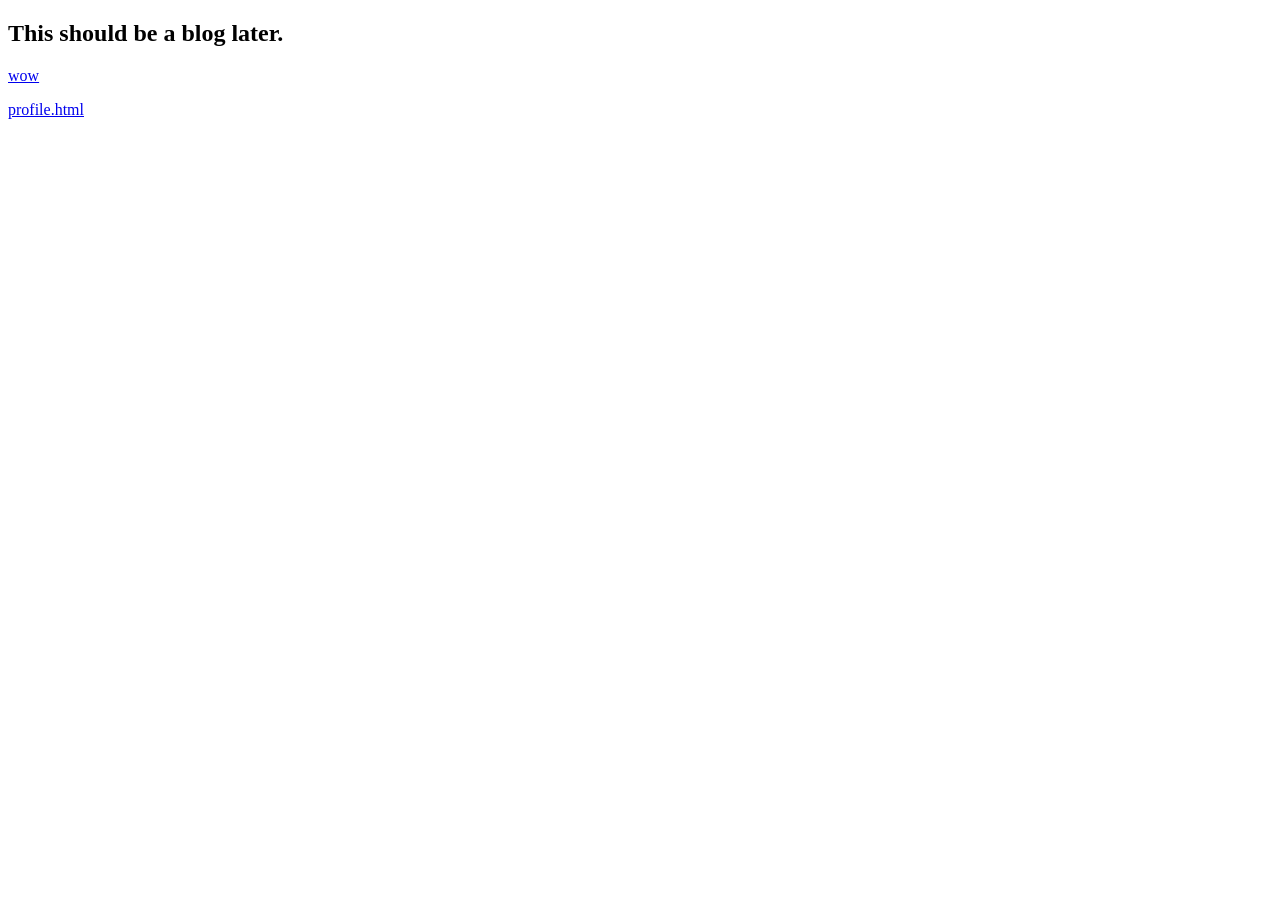
==== blog.html @ 45dc8a8f "." ====
<!DOCTYPE html>

<html lang="en">
    <head>
        <meta charset="UTF-8">
        <meta name="viewport" content="width=device-width, initial-scale=1.0">
        <meta http-equiv="X-UA-Compatible" content="ie=edge">
        <title>Profile</title>
    </head>
<body>
    <main>
        <section>
            <h1>This should be a blog later.</h1>
            <p><a href="https://127.0.0.1:5500/profile.html">wow</p><!-- Make working link to actual BlogPost.html -->
                                                                    <!-- And be online using GitHub!  -->
            <p1><a href="http://127.0.0.1:5500/">profile.html</a></p1> 
        </section>
    </main>
</body>
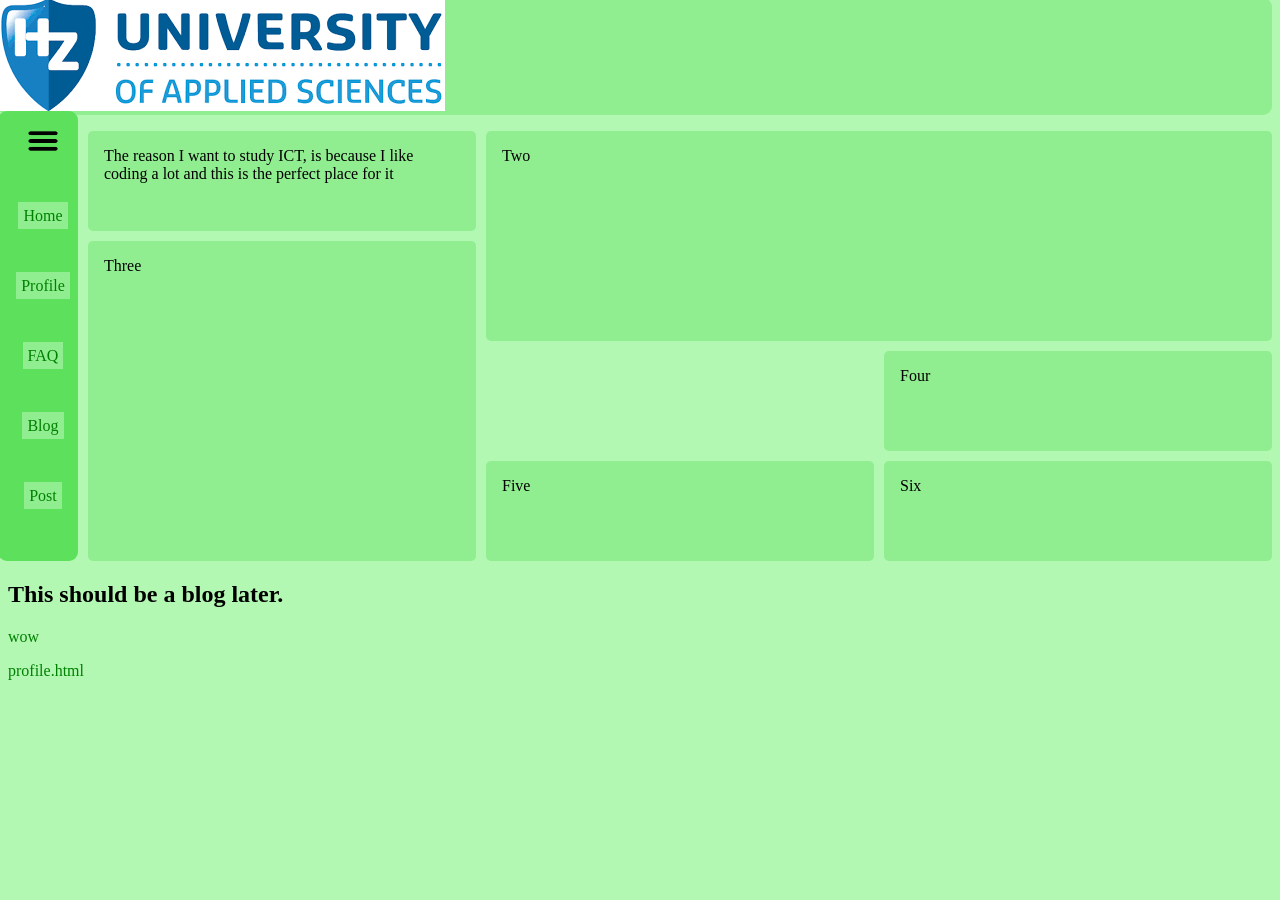
==== commit 31028fe8: "." ====
--- a/blog.html
+++ b/blog.html
@@ -1,14 +1,40 @@
 <!DOCTYPE html>
-
 <html lang="en">
     <head>
         <meta charset="UTF-8">
         <meta name="viewport" content="width=device-width, initial-scale=1.0">
         <meta http-equiv="X-UA-Compatible" content="ie=edge">
+        <link rel="stylesheet" href="style.css">
         <title>Profile</title>
     </head>
 <body>
     <main>
+        <section>
+            <div class="hz_image_background">
+               <!--  PUT REASON WHY YOU WANT TO STUDY ICT ON THIS PAGE, 2 PIC, 2 LINKS, 2 PARAGRAPHS OF TEXT AND 1 LIST-->
+                <p class="hz_image"><img
+                        src="images/HZ_logo.png"
+                        alt="Logo of HZ university of applied sciences"></p>
+            </div>
+                        <div class="wrapper">
+                <div class="one">The reason I want to study ICT, is because I like coding a lot and this is the perfect place for it</div>
+                <div class="two">Two</div>
+                <div class="three">Three</div>
+                <div class="four">Four</div>
+                <div class="five">Five</div>
+                <div class="six">Six</div>
+            </div>
+        </section>
+
+        <section>
+            <div class="navigation_tab">
+            <img class="three_lines_image" src="images/3_lines_menu.png" alt="3 lines horizontally" width ="30px" height="20px"></br>
+            <p1 class="navigation_links"><a href="http://127.0.0.1:5500">Home</a></p1></br>
+            <p1 class="navigation_links"><a href="http://127.0.0.1:5500/profile.html">Profile</a></p1></br>
+            <p1 class="navigation_links"><a href="http://127.0.0.1:5500/faq.html">FAQ</a></p1></br>
+            <p1 class="navigation_links"><a href="http://127.0.0.1:5500/blog.html">Blog</a></p1></br>
+            <p1 class="navigation_links"><a href="http://127.0.0.1:5500/blog/study-choice-activities.html">Post</a></p1>
+        </section>
         <section>
             <h1>This should be a blog later.</h1>
             <p><a href="https://127.0.0.1:5500/profile.html">wow</p><!-- Make working link to actual BlogPost.html -->
--- a/style.css
+++ b/style.css
@@ -0,0 +1,198 @@
+body{
+    background-color: rgb(178, 248, 178);
+    background-attachment: fixed;
+}
+/*.hz_image_background{
+    background-color: white;
+    background: (0,0);
+    width: 245px;
+    height: 500px;
+    margin-left: -20px;
+    margin-top: -20px;
+}*/
+.hz_image{
+    background-color: lightgreen;
+    width: 2000;
+    height: 150;
+    margin-left:-10px;
+    margin-top: -10px;
+    border-radius: 9px;
+}
+.resize{
+    width: 400px;
+    height: auto;
+}
+.navigation_tab{
+    background-color: rgb(93, 225, 93);
+    width: 80px;
+    height: 450px;
+    margin-left: -10px;
+    margin-top: -450px;
+    text-align: center;
+    line-height: 70px;
+    border-radius: 9px;
+    
+
+}
+.navigation_links{
+    margin-left: 10px;
+    background-color: lightgreen;
+    padding: 5px;
+
+}
+a{
+    color: green;
+    text-decoration: none;
+}
+a:hover {
+    color: rgb(8, 236, 8);
+}
+
+.three_lines_image{
+    margin-left: 10px;
+    margin-top: 10px;
+}
+.wrapper {
+    max-width: 1440px;
+    margin-left: 80px;
+    display: grid;
+    grid-template-columns: repeat(3, 1fr);
+    gap: 10px;
+    grid-auto-rows: minmax(100px, auto);
+    border-radius: 9px;
+}
+
+.wrapper>div {
+    border-radius: 5px;
+    padding: 1em;
+    background-color: lightgreen;
+}
+.one {
+    grid-column: 1 / 1;
+    grid-row: 1;
+}
+
+.two {
+    grid-column: 2 / 4;
+    grid-row: 1 / 3;
+}
+
+.three {
+    grid-column: 1;
+    grid-row: 2 / 5;
+}
+
+.four {
+    grid-column: 3;
+    grid-row: 3;
+}
+
+.five {
+    grid-column: 2;
+    grid-row: 4;
+}
+
+.six {
+    grid-column: 3;
+    grid-row: 4;
+}
+
+
+
+/*
+body {
+  background-image: url(https://cdn.freecodecamp.org/curriculum/css-cafe/beans.jpg);
+  font-family: sans-serif;
+  padding: 20px;
+}
+
+h1 {
+  font-size: 40px;
+  margin-top: 0;
+  margin-bottom: 15px;
+}
+
+h2 {
+  font-size: 30px;
+}
+
+.established {
+  font-style: italic;
+}
+
+h1, h2, p {
+  text-align: center;
+}
+
+.menu {
+  width: 80%;
+  background-color: burlywood;
+  margin-left: auto;
+  margin-right: auto;
+  padding: 20px;
+  max-width: 500px;
+}
+
+img {
+  display: block;
+  margin-left: auto;
+  margin-right: auto;
+}
+
+hr {
+  height: 2px;
+  background-color: brown;
+  border-color: brown;
+}
+
+.bottom-line {
+  margin-top: 25px;
+}
+
+h1, h2 {
+  font-family: Impact, serif;
+}
+
+.item p {
+  display: inline-block;
+  margin-top: 5px;
+  margin-bottom: 5px;
+  font-size: 18px;
+}
+
+.flavor, .dessert {
+  text-align: left;
+  width: 75%;
+}
+
+.price {
+  text-align: right;
+  width: 25%;
+}
+
+
+
+footer {
+  font-size: 14px;
+}
+
+.address {
+  margin-bottom: 5px;
+}
+
+a {
+  color: black;
+}
+
+a:visited {
+  color: black;
+}
+
+a:hover {
+  color: brown;
+}
+
+a:active {
+  color: brown;
+}
+*/
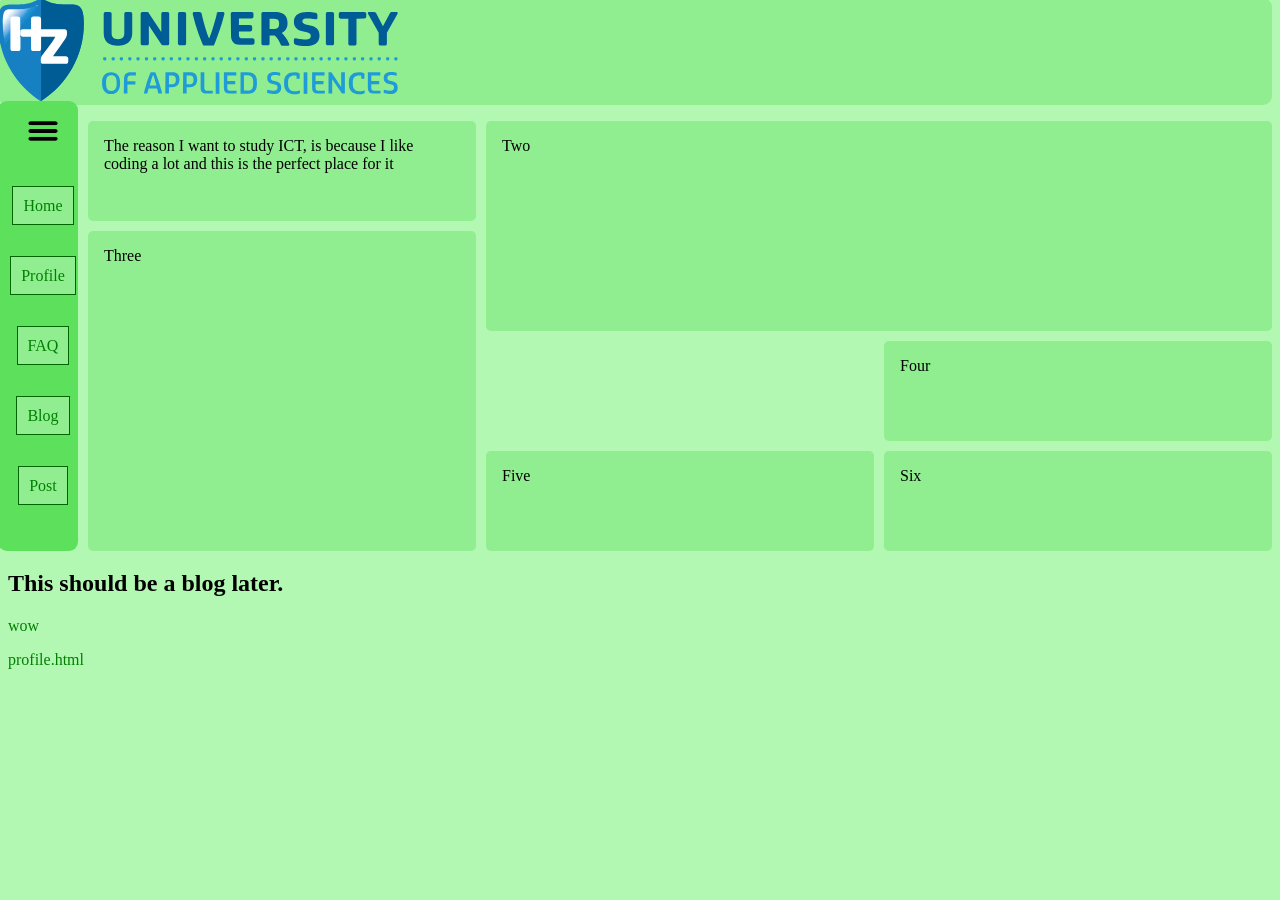
==== commit c4d7be4b: "." ====
--- a/blog.html
+++ b/blog.html
@@ -10,10 +10,10 @@
 <body>
     <main>
         <section>
-            <div class="hz_image_background">
+            <div>
                <!--  PUT REASON WHY YOU WANT TO STUDY ICT ON THIS PAGE, 2 PIC, 2 LINKS, 2 PARAGRAPHS OF TEXT AND 1 LIST-->
-                <p class="hz_image"><img
-                        src="images/HZ_logo.png"
+                <p class="hz_image"><img class="resize"
+                        src="images/HZ.svg"
                         alt="Logo of HZ university of applied sciences"></p>
             </div>
                         <div class="wrapper">
--- a/style.css
+++ b/style.css
@@ -22,6 +22,10 @@
     width: 400px;
     height: auto;
 }
+.resize_2{
+    width: 100;
+    height: auto;
+}
 .navigation_tab{
     background-color: rgb(93, 225, 93);
     width: 80px;
@@ -37,7 +41,10 @@
 .navigation_links{
     margin-left: 10px;
     background-color: lightgreen;
-    padding: 5px;
+    padding: 10px;
+    border-style: solid;
+    border-width: thin;
+    border-color: darkgreen;
 
 }
 a{
@@ -80,6 +87,7 @@
 .three {
     grid-column: 1;
     grid-row: 2 / 5;
+
 }
 
 .four {
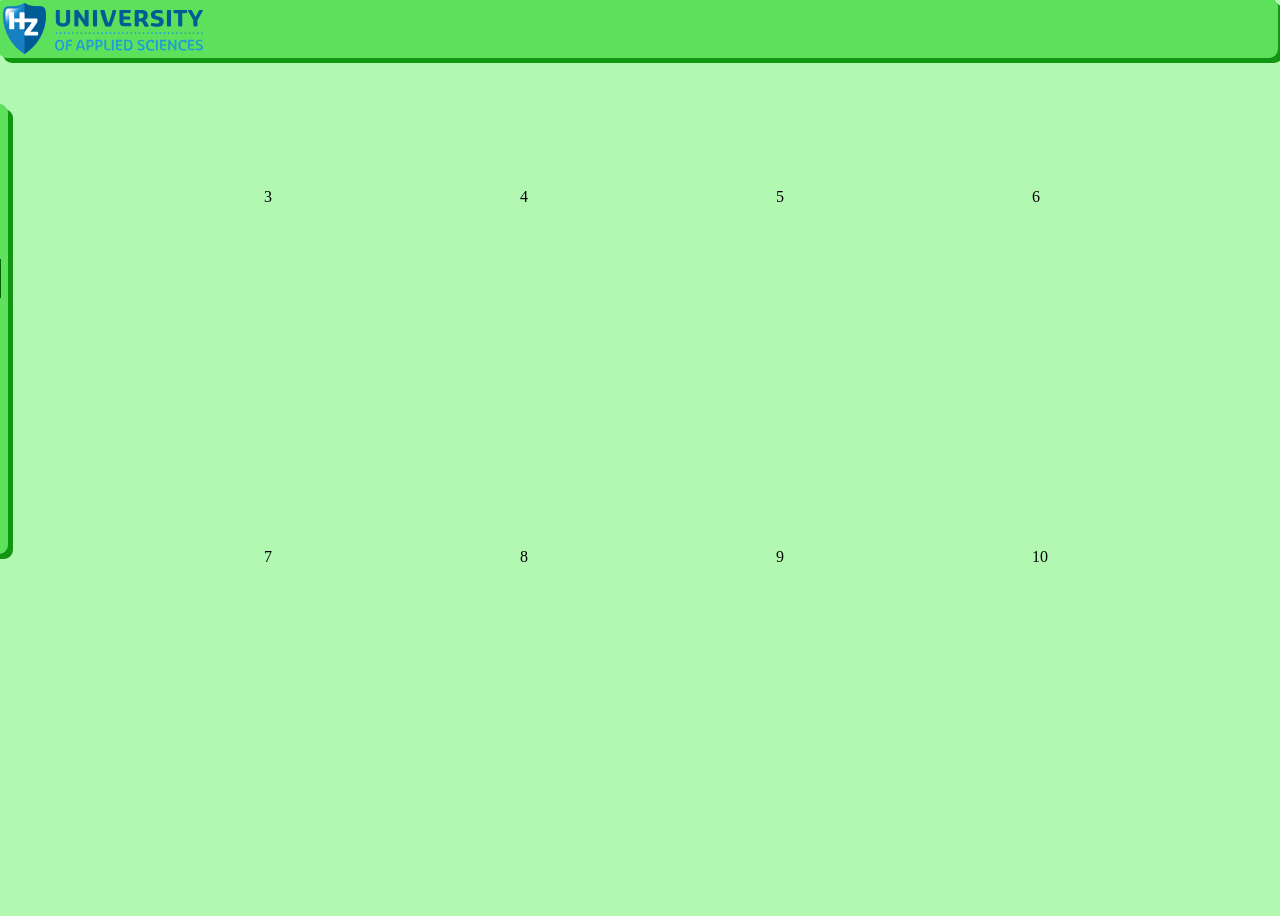
==== commit dee44cff: "." ====
--- a/blog.html
+++ b/blog.html
@@ -1,45 +1,60 @@
 <!DOCTYPE html>
+
 <html lang="en">
-    <head>
-        <meta charset="UTF-8">
-        <meta name="viewport" content="width=device-width, initial-scale=1.0">
-        <meta http-equiv="X-UA-Compatible" content="ie=edge">
-        <link rel="stylesheet" href="style.css">
-        <title>Profile</title>
-    </head>
+
+<head>
+  <meta charset="UTF-8">
+  <meta name="viewport" content="width=device-width, initial-scale=1.0">
+  <meta http-equiv="X-UA-Compatible" content="ie=edge">
+  <link rel="stylesheet" href="style.css">
+  <title>Blog</title>
+</head>
+
 <body>
     <main>
-        <section>
-            <div>
-               <!--  PUT REASON WHY YOU WANT TO STUDY ICT ON THIS PAGE, 2 PIC, 2 LINKS, 2 PARAGRAPHS OF TEXT AND 1 LIST-->
-                <p class="hz_image"><img class="resize"
-                        src="images/HZ.svg"
-                        alt="Logo of HZ university of applied sciences"></p>
+        <div class="wrapper">
+            <div class="div1">
+                <div class="bar"><img class="resize" src="images/HZ.svg"
+                        alt="Logo of HZ university of applied sciences"></div>
             </div>
-                        <div class="wrapper">
-                <div class="one">The reason I want to study ICT, is because I like coding a lot and this is the perfect place for it</div>
-                <div class="two">Two</div>
-                <div class="three">Three</div>
-                <div class="four">Four</div>
-                <div class="five">Five</div>
-                <div class="six">Six</div>
-            </div>
-        </section>
+            <div class="div2">
+                <div class="parent">
+                <div class="navigation_tab">
+                    <ul>
+                        <il>
+                            <img class="three_lines_image" src="images/3_lines_menu.png" alt="3 lines horizontally" 
+                                width="30px" height="20px">
+                        </il>
+                        <il>
+                            <p1 class="navigation_links"><a href="./index.html">Home</a></p1>
+                        </il>
+                        <il>
+                            <p1 class="navigation_links"><a href="./profile.html">Profile</a></p1>
+                        </il>
+                        <il>
+                            <p1 class="navigation_links"><a href="./faq.html">FAQ</a></p1>
+                        </il>
+                        <il>
+                            <p1 class="navigation_links"><a href="./blog.html">Blog</a></p1>
+                        </il>
+                        <il>
+                            <p1 class="navigation_links"><a href="./blog/study-choice-activities.html">Study</a></p1>
+                        </il>
+                    </ul>
+                </div> <!-- end of class navigation_tab -->
+                </div>
+            </div> <!-- end of div2 -->
+            <div class="div3">3</div>
+            <div class="div4">4</div>
+            <div class="div5">5</div>
+            <div class="div6">6</div>
+            <div class="div7">7</div>
+            <div class="div8">8</div>
+            <div class="div9">9</div>
+            <div class="div10">10</div>
+        </div>
+    </main>
+</body>
 
-        <section>
-            <div class="navigation_tab">
-            <img class="three_lines_image" src="images/3_lines_menu.png" alt="3 lines horizontally" width ="30px" height="20px"></br>
-            <p1 class="navigation_links"><a href="http://127.0.0.1:5500">Home</a></p1></br>
-            <p1 class="navigation_links"><a href="http://127.0.0.1:5500/profile.html">Profile</a></p1></br>
-            <p1 class="navigation_links"><a href="http://127.0.0.1:5500/faq.html">FAQ</a></p1></br>
-            <p1 class="navigation_links"><a href="http://127.0.0.1:5500/blog.html">Blog</a></p1></br>
-            <p1 class="navigation_links"><a href="http://127.0.0.1:5500/blog/study-choice-activities.html">Post</a></p1>
-        </section>
-        <section>
-            <h1>This should be a blog later.</h1>
-            <p><a href="https://127.0.0.1:5500/profile.html">wow</p><!-- Make working link to actual BlogPost.html -->
-                                                                    <!-- And be online using GitHub!  -->
-            <p1><a href="http://127.0.0.1:5500/">profile.html</a></p1> 
-        </section>
-    </main>
-</body>+
+</html>
--- a/style.css
+++ b/style.css
@@ -14,29 +14,45 @@
     background-color: lightgreen;
     width: 2000;
     height: 150;
-    margin-left:-10px;
-    margin-top: -10px;
+    margin: -10px auto 5px -10px;
     border-radius: 9px;
+    box-shadow: 5px 5px rgb(5, 151, 5)
+    
+}
+.bar{
+  background-color: rgb(93, 225, 93);
+  box-shadow: 5px 5px rgb(18, 150, 18);
+  width: 100%;
+  max-width: auto;
+  height: 60px;
+  margin: -10px;
+  border-radius: 9px;
 }
 .resize{
-    width: 400px;
+    width: 200px;
     height: auto;
+    margin: 5px auto auto 5px;
 }
 .resize_2{
-    width: 100;
-    height: auto;
+    width: auto;
+    height: 300px;
 }
 .navigation_tab{
     background-color: rgb(93, 225, 93);
     width: 80px;
     height: 450px;
-    margin-left: -10px;
-    margin-top: -450px;
+    margin: -100px auto auto -80px;
     text-align: center;
     line-height: 70px;
     border-radius: 9px;
-    
-
+    box-shadow: 5px 5px rgb(18, 150, 18);
+    transition: 1s;
+}
+
+
+.navigation_tab ul{
+    list-style-type: none;
+    margin-left: -50px;
 }
 .navigation_links{
     margin-left: 10px;
@@ -47,33 +63,92 @@
     border-color: darkgreen;
 
 }
-a{
+.navigation_links:hover{
+  background-color: rgb(105, 230, 105);
+  border-color: rgb(11, 87, 11);
+  box-shadow: 2px 2px rgb(18, 150, 18);
+}
+a {
     color: green;
     text-decoration: none;
 }
-a:hover {
-    color: rgb(8, 236, 8);
+.touch_line{
+    background-color: rgb(178, 248, 178);
+    width: 10px;
+    height: 450px;
+    border-radius: 9px;
+    margin-left: -10px;
 }
 
 .three_lines_image{
-    margin-left: 10px;
-    margin-top: 10px;
-}
+    margin: 10px auto auto 10px;
+}
+
+.parent:hover .navigation_tab{
+  transform: translateX(100%);
+}
+
+
+.profile_text3{
+  background-color: lightgreen;
+}
+
 .wrapper {
-    max-width: 1440px;
-    margin-left: 80px;
-    display: grid;
-    grid-template-columns: repeat(3, 1fr);
-    gap: 10px;
-    grid-auto-rows: minmax(100px, auto);
-    border-radius: 9px;
-}
-
-.wrapper>div {
+  width: 100vw;
+  height: 100vh;
+  display: grid;
+  gap: 10px; 
+  grid-template-columns: repeat(5, 1fr);
+  grid-template-rows: repeat(5, 1fr);
+  grid-column-gap: 0px;
+  grid-row-gap: 0px;
+}
+
+.div1 {
+  grid-area: 1 / 1 / 2 / 6;
+}
+
+.div2 {
+  grid-area: 2 / 1 / 6 / 2;
+}
+
+.div3 { 
+  grid-area: 2 / 2 / 4 / 3;
+}
+
+.div4 {
+  grid-area: 2 / 3 / 4 / 4;
+}
+
+.div5 {
+  grid-area: 2 / 4 / 4 / 5;
+}
+
+.div6 {
+  grid-area: 2 / 5 / 4 / 6;
+}
+
+.div7 {
+  grid-area: 4 / 2 / 6 / 3;
+}
+
+.div8 {
+  grid-area: 4 / 3 / 6 / 4;
+}
+
+.div9 {
+  grid-area: 4 / 4 / 6 / 5;
+}
+
+.div10 {
+  grid-area: 4 / 5 / 6 / 6;
+}
+/*.wrapper>div {
     border-radius: 5px;
     padding: 1em;
-    background-color: lightgreen;
-}
+    background-color: rgb(178, 248, 178);
+    box-shadow: 5px 5px rgb(5, 151, 5);
+}*/
 .one {
     grid-column: 1 / 1;
     grid-row: 1;
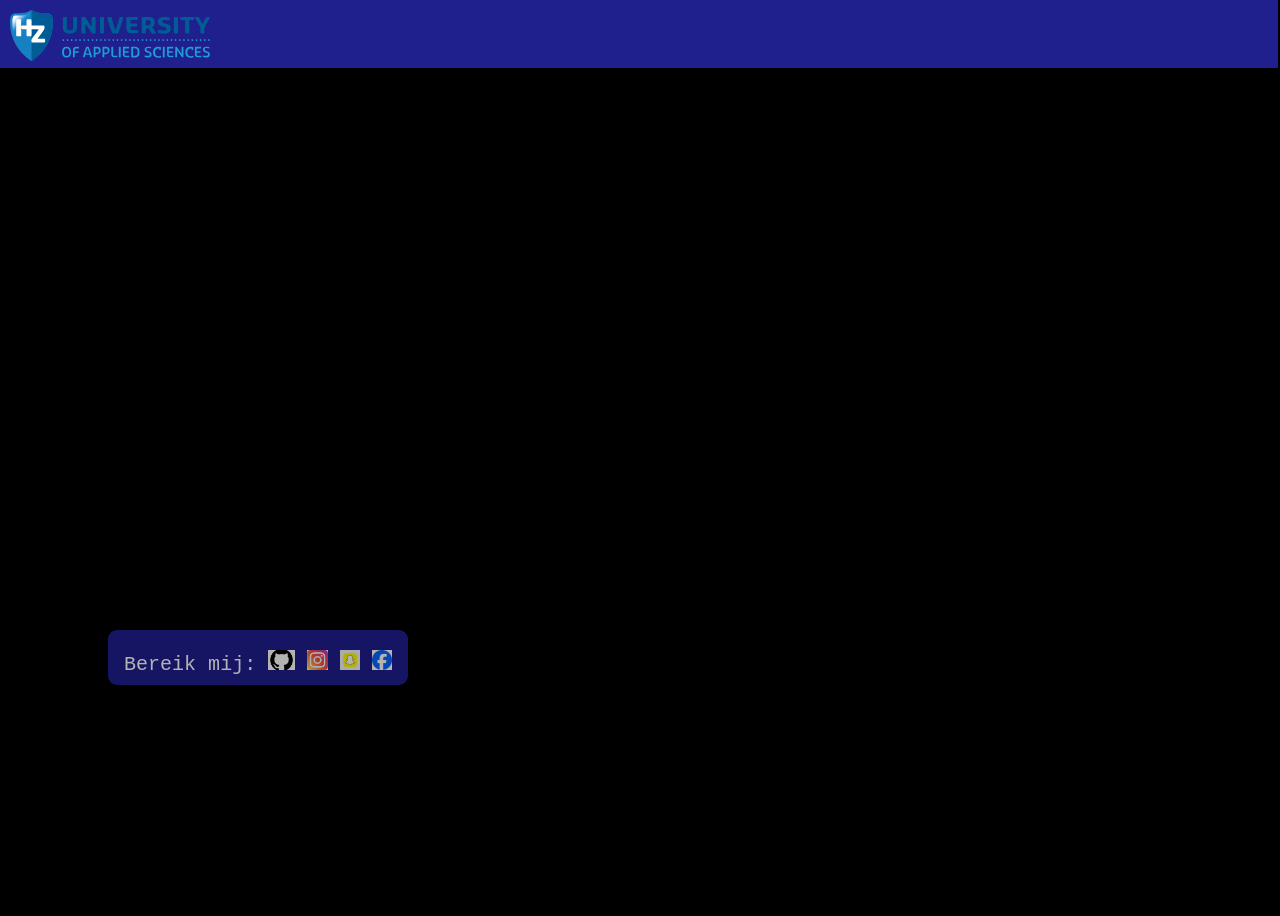
==== commit 9ccac31b: "." ====
--- a/blog.html
+++ b/blog.html
@@ -3,58 +3,108 @@
 <html lang="en">
 
 <head>
-  <meta charset="UTF-8">
-  <meta name="viewport" content="width=device-width, initial-scale=1.0">
-  <meta http-equiv="X-UA-Compatible" content="ie=edge">
-  <link rel="stylesheet" href="style.css">
-  <title>Blog</title>
+    <meta charset="UTF-8">
+    <meta name="viewport" content="width=device-width, initial-scale=1.0">
+    <meta http-equiv="X-UA-Compatible" content="ie=edge">
+    <link rel="stylesheet" href="CSS/style.css">
+    <link rel="stylesheet" href="CSS/blog.css">
+    <title>Home</title>
 </head>
 
 <body>
     <main>
         <div class="wrapper">
-            <div class="div1">
-                <div class="bar"><img class="resize" src="images/HZ.svg"
-                        alt="Logo of HZ university of applied sciences"></div>
+            <div class="grid_box1">
+                <div class="topbar"></div>
+                <a href="https://hz.nl">
+                    <img class="resize_hz_image" src="images/HZ.svg" alt="Logo of HZ university of applied sciences">
+                </a>
             </div>
-            <div class="div2">
-                <div class="parent">
-                <div class="navigation_tab">
-                    <ul>
-                        <il>
-                            <img class="three_lines_image" src="images/3_lines_menu.png" alt="3 lines horizontally" 
-                                width="30px" height="20px">
-                        </il>
-                        <il>
-                            <p1 class="navigation_links"><a href="./index.html">Home</a></p1>
-                        </il>
-                        <il>
-                            <p1 class="navigation_links"><a href="./profile.html">Profile</a></p1>
-                        </il>
-                        <il>
-                            <p1 class="navigation_links"><a href="./faq.html">FAQ</a></p1>
-                        </il>
-                        <il>
-                            <p1 class="navigation_links"><a href="./blog.html">Blog</a></p1>
-                        </il>
-                        <il>
-                            <p1 class="navigation_links"><a href="./blog/study-choice-activities.html">Study</a></p1>
-                        </il>
-                    </ul>
-                </div> <!-- end of class navigation_tab -->
+            <div class="grid_box2">
+                <div class="touch_line">
+                    <nav>
+                        <ul>
+                            <li>
+                                <img class="three_lines_image" 
+                                src="images/3_lines_menu.png" 
+                                alt="3 lines horizontally" 
+                                width="30px"
+                                height="20px">
+                            </li>
+                            <li>
+                                <a class="nav-link" 
+                                    href="./index.html">Home
+                                </a>
+                            </li>
+                            <li>
+                                <a class="nav-link" 
+                                    href="./profile.html">Profile
+                                </a>
+                            </li>
+                            <li>
+                                <a class="nav-link" 
+                                    href="./dashboard.html">Dashboard
+                                </a>
+                            </li>
+                            <li>
+                                <a class="nav-link" 
+                                    href="./faq.html">FAQ
+                                </a>
+                            </li>
+                            <li>
+                                <a class="active" class="nav-link" 
+                                    href="./blog.html">Blog
+                                </a>
+                            </li>
+                        </ul>
+                    </nav> <!-- end of class navigation_tab -->
+                </div><!-- end of class touch line -->
+            </div> <!-- end of div2 -->
+            <div class="grid_box3">
+                <div class="Scrollmenu">
+                    
                 </div>
-            </div> <!-- end of div2 -->
-            <div class="div3">3</div>
-            <div class="div4">4</div>
-            <div class="div5">5</div>
-            <div class="div6">6</div>
-            <div class="div7">7</div>
-            <div class="div8">8</div>
-            <div class="div9">9</div>
-            <div class="div10">10</div>
+            </div>
+            <div class="grid_box4"></div>
+            <div class="grid_box5"></div>
+            <div class="grid_box6"></div>
+            <div class="grid_box7"></div>
+            <div class="grid_box8"></div>
+            <div class="grid_box9"></div>
+            <div class="grid_box10"></div>
+
+    </main>
+    <footer>
+        <div class="footerbox">
+                Bereik mij:
+                <a href="https://github.com/Twanvandeneijkel">
+                    <img class="resize-footer" 
+                        src="images/github.png" 
+                        alt="Github icon" 
+                        target="_blank"
+                        rel="noopener noreferrer">
+                </a>
+                <a href="https://www.instagram.com/twanvandeneijkel">
+                    <img class="resize-footer" 
+                        src="images/instagram.jpg" 
+                        alt="Instagram icon" 
+                        target="_blank"
+                        rel="noopener noreferrer">
+                </a>
+                <a href="https://www.snapchat.com/add/twan-vdeijkel">
+                    <img class="resize-footer" 
+                        src="images/snapchat.png" 
+                        alt="Snapchat icon" 
+                        target="_blank"
+                        rel="noopener noreferrer">
+                </a>
+                <a href="https://www.facebook.com/twaneijkel/">
+                    <img class="resize-footer" 
+                        src="images/facebook.png" 
+                        alt="Facebook icon" 
+                        target="_blank"
+                        rel="noopener noreferrer">
+                </a>
         </div>
-    </main>
-</body>
-
-
-</html>+    </footer>
+</body>
--- a/CSS/style.css
+++ b/CSS/style.css
@@ -0,0 +1,262 @@
+:root{
+  --bluecolor: rgb(31, 31, 141);
+  font-family: monospace;
+  color: white;
+}
+
+body {
+  background-color: black;
+  background-attachment: fixed;
+}
+
+.topbar {
+  background-color: var(--bluecolor);
+  width: 100%;
+  max-width: auto;
+  height: 70px;
+  margin: -10px;
+  position: absolute;
+}
+
+.resize_hz_image {
+  width: 200px;
+  height: auto;
+  margin: 2px 0px 0px 2px;
+  position: relative;
+  top: 0;
+  left: 0;
+}
+
+nav {
+  background-color: var(--bluecolor);
+  top: 0;
+  left: -80px;
+  width: 80px;
+  height: 665px;
+  margin-top: -104px;
+  transition: 1s;
+  position: relative;
+}
+
+ul {
+  list-style-type: none;
+  line-height: 70px;
+  text-align: left;
+}
+li a {
+  margin-left: -50px;
+  display: block;
+  color: white;
+  padding: 8px 16px;
+  text-decoration: none;
+}
+/*.nav-link{
+
+  background-color: var(--bluecolor);
+  color: rgb(255, 255, 255);
+  float: right;
+  text-decoration: none;
+  padding: 5px;
+}*/
+/*a.nav-link:hover{
+  background-color: rgb(154, 36, 6)
+}*/
+li a.active{
+  background-color: rgb(36, 36, 193);
+}
+li a:hover:not(.active){
+  background-color: rgb(154, 36, 6);  
+}
+.touch_line {
+  background-color: black;
+  width: 10px;
+  height: 450px;
+  border-radius: 9px;
+  margin-left: -10px;
+}
+
+.three_lines_image {
+  margin-top: 10px;
+  margin-left: -20px;
+}
+
+.touch_line:hover nav {
+  transform: translateX(100%);
+}
+
+h1 {
+  margin: 5px auto auto 5px;
+  font-size: 20px;
+}
+
+.list_font {
+  font-size: 14px;
+  margin-left: -10px;
+  font-weight: bold;
+}
+
+.list_font ul {
+  list-style-type: none;
+}
+
+.list_font ul li {
+  margin-bottom: 17px;
+}
+/*
+.box3{
+  background-color: var(--bluecolor);
+  opacity: 0.7;
+  height: 80%;
+  width: 180%;
+  border-radius: 9px;
+  position: relative;
+  left: -200px;
+  top: -50px;
+}
+
+.box4{
+  background-color: var(--bluecolor);
+  opacity: 0.7;
+  height: 80%;
+  width: 100%;
+  border-radius: 9px;
+  position: relative;
+  right: -20px;
+  top: -45px;
+  
+}
+.box5{
+  background-color: var(--bluecolor);
+  opacity: 0.7;
+  height: 80%;
+  width: 200%;
+  border-radius: 9px;
+  position: relative;
+  right: -13px;
+  top: -50px;
+  
+}
+.box7{
+  background-color: var(--bluecolor);
+  left: -200px;
+  top: -110px;
+  opacity: 0.7;
+  height: 100%;
+  width: 100%;
+  border-radius: 9px;
+  position: relative;
+}
+.resize-box7{
+  width: auto;
+  height: 100px;
+}
+.box8{
+  background-color: var(--bluecolor);
+  left: -200px;
+  top: -105px;
+  opacity: 0.7;
+  height: 100%;
+  width: 206%;
+  border-radius: 9px;
+  position: relative;
+}
+.box9{
+  background-color: var(--bluecolor);
+  left: 100px;
+  top: -105px;
+  opacity: 0.7;
+  height: 100%;
+  width: 169%;
+  border-radius: 9px;
+  position: relative;
+}*/
+.footerbox{
+  background-color: var(--bluecolor);
+  top: 0;
+  margin-left: 70px;
+  margin-top: 450px;
+  opacity: 0.7;
+  height: 55px;
+  width: 300px;
+  border-radius: 9px;
+  position: absolute;
+}
+.footerbox a{
+  text-decoration: none;
+}
+footer{
+  text-align: center;
+  font-size: 20px;
+}
+.resize-footer{
+  margin-top: 20px;
+  height: 20px;
+  width: auto;
+}
+h1{
+  margin-top: 5px;
+  font-size: 40px;
+}
+h2, h3, h4, h5, h6, h{
+  margin-top: 5px;
+  margin-left: 5px;
+  font-size: 25px;
+}
+ol{
+  font-size: 17px;
+}
+p{
+  margin-left: 5px;
+  margin-right: 2px;
+  font-size: 17px;
+}
+
+.wrapper {
+  width: 100%;
+  height: 100vh;
+  display: grid;
+  grid-gap: 20px;
+  grid-template-columns: repeat(5, 1fr);
+  grid-template-rows: repeat(5, 1fr);
+
+}
+
+.grid_box1 {
+  grid-area: 1 / 1 / 2 / 6;
+}
+
+.grid_box2 {
+  grid-area: 2 / 1 / 6 / 2;
+}
+
+.grid_box3 {
+  grid-area: 2 / 2 / 4 / 3;
+}
+
+.grid_box4 {
+  grid-area: 2 / 3 / 4 / 4;
+}
+
+.grid_box5 {
+  grid-area: 2 / 4 / 4 / 5;
+}
+
+.grid_box6 {
+  grid-area: 2 / 5 / 4 / 6;
+}
+
+.grid_box7 {
+  grid-area: 4 / 2 / 6 / 3;
+}
+
+.grid_box8 {
+  grid-area: 4 / 3 / 6 / 4;
+}
+
+.grid_box9 {
+  grid-area: 4 / 4 / 6 / 5;
+}
+
+.grid_box10 {
+  grid-area: 4 / 5 / 6 / 6;
+}
--- a/CSS/blog.css
+++ b/CSS/blog.css
@@ -0,0 +1,4 @@
+.footerbox{
+  margin-top: 630px;
+  margin-left: 100px;
+}
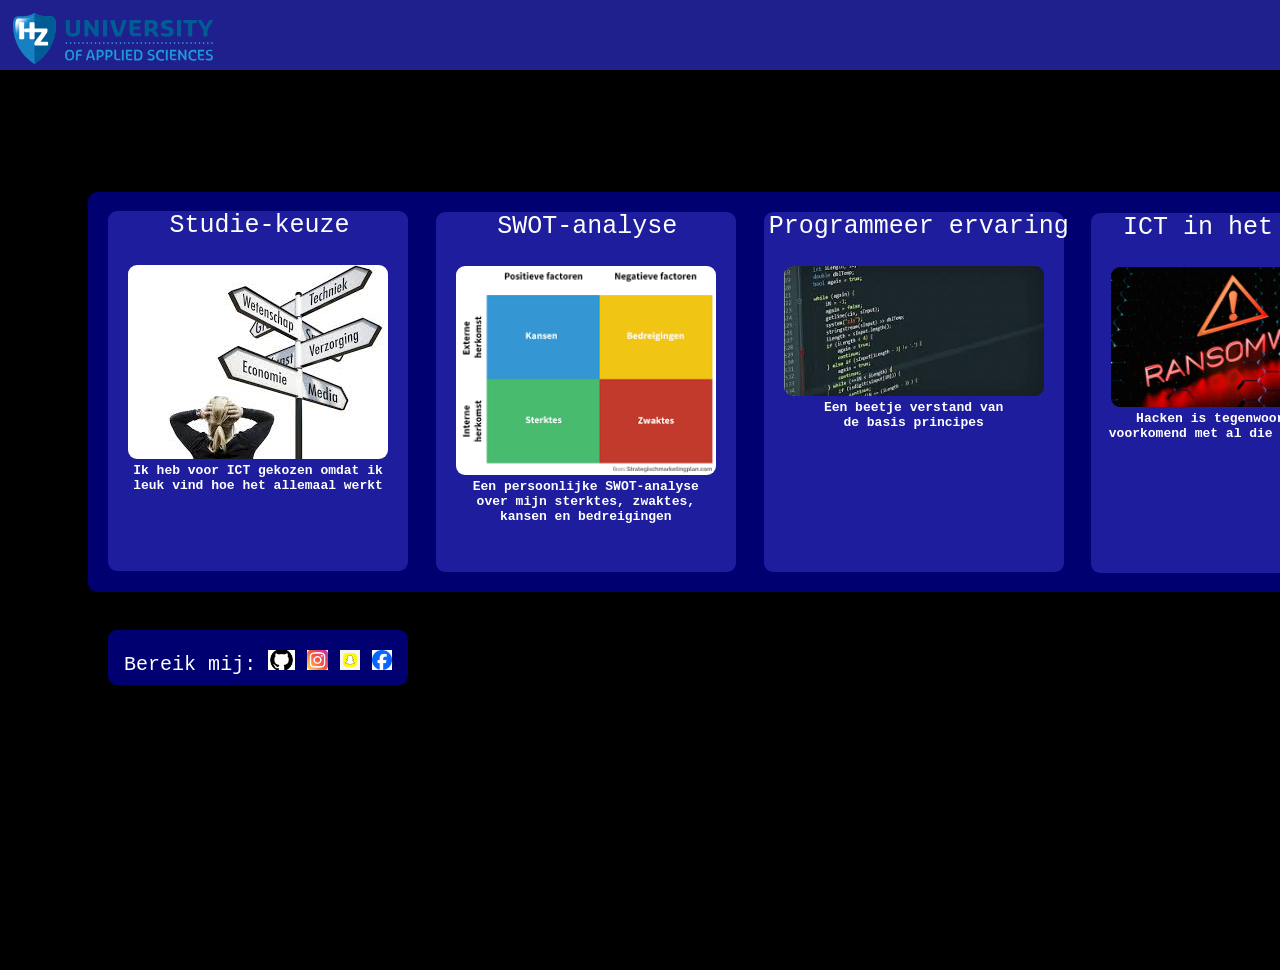
==== commit e6a77558: "12/9/25" ====
--- a/blog.html
+++ b/blog.html
@@ -8,7 +8,7 @@
     <meta http-equiv="X-UA-Compatible" content="ie=edge">
     <link rel="stylesheet" href="CSS/style.css">
     <link rel="stylesheet" href="CSS/blog.css">
-    <title>Home</title>
+    <title>blog</title>
 </head>
 
 <body>
@@ -61,10 +61,43 @@
                 </div><!-- end of class touch line -->
             </div> <!-- end of div2 -->
             <div class="grid_box3">
-                <div class="Scrollmenu">
-                    
+                <div class="box3" class="content custom-scrollbar">
+                        <a class="blogbox-studie" href="./blog/studie-keuze.html">
+                            <p class="titel">Studie-keuze</p>
+                            <img class="blog-pic" src="images/studiekeus.jpg"></br>
+                            <b>Ik heb voor ICT gekozen omdat ik</b></br>
+                            <b>leuk vind hoe het allemaal werkt</b>
+                        </a>
+                        <a class="blogbox-swot" href="./blog/swot.html">
+                            <p class="titel">SWOT-analyse</p>
+                            <img class="blog-pic" src="images/swot.png"></br>
+                            <b>Een persoonlijke SWOT-analyse</b></br>
+                            <b>over mijn sterktes, zwaktes,</b></br>
+                            <b>kansen en bedreigingen</b>
+                        </a>
+                        <a class="blogbox-prog-exp" href="./blog/program-experience.html">
+                            <p class="titel">Programmeer ervaring</p>
+                            <img class="blog-pic" src="images/program.jpg"></br>
+                            <b>Een beetje verstand van</b></br>
+                            <b>de basis principes</b>
+                        </a>
+                        <a class="blogbox-ict-dageljks" href="./blog/ict-dagelijks-leven.html">
+                            <p class="titel">ICT in het leven</p>
+                            <img class="blog-pic" src="images/ransomware.webp"></br>
+                            <b>Hacken is tegenwoordig best</b></br>
+                            <b>voorkomend met al die ict systemen</b>
+                        </a>
                 </div>
             </div>
+            <!--Blog Names
+
+            Studie keuze
+            Persoonlijke SWOT-analyse
+            Programmeer ervaring
+            ICT in het dagelijks leven
+
+
+            -->
             <div class="grid_box4"></div>
             <div class="grid_box5"></div>
             <div class="grid_box6"></div>
--- a/CSS/style.css
+++ b/CSS/style.css
@@ -1,5 +1,6 @@
 :root{
   --bluecolor: rgb(31, 31, 141);
+  --boxcolor: rgb(0,0,113);
   font-family: monospace;
   color: white;
 }
@@ -7,21 +8,22 @@
 body {
   background-color: black;
   background-attachment: fixed;
+  overflow: hidden;
 }
 
 .topbar {
   background-color: var(--bluecolor);
   width: 100%;
-  max-width: auto;
   height: 70px;
-  margin: -10px;
-  position: absolute;
+  position: absolute;
+  left: 0px;
+  top: 0px;
 }
 
 .resize_hz_image {
   width: 200px;
   height: auto;
-  margin: 2px 0px 0px 2px;
+  margin: 5px 0px 0px 5px;
   position: relative;
   top: 0;
   left: 0;
@@ -29,19 +31,29 @@
 
 nav {
   background-color: var(--bluecolor);
+  width: auto;
+  height: 100%;
+  left: -105px;
   top: 0;
-  left: -80px;
-  width: 80px;
-  height: 665px;
-  margin-top: -104px;
   transition: 1s;
-  position: relative;
-}
-
-ul {
+  position: absolute;
+}
+.touch_line {
+  background-color: black;
+  width: 10px;
+  height: 100%;
+  left: 0px;
+  top: 70px;
+  position: absolute;
+}
+.touch_line:hover nav {
+  transform: translateX(100%);
+}
+
+nav ul {
   list-style-type: none;
   line-height: 70px;
-  text-align: left;
+  text-align: center;
 }
 li a {
   margin-left: -50px;
@@ -67,22 +79,11 @@
 li a:hover:not(.active){
   background-color: rgb(154, 36, 6);  
 }
-.touch_line {
-  background-color: black;
-  width: 10px;
-  height: 450px;
-  border-radius: 9px;
-  margin-left: -10px;
-}
 
 .three_lines_image {
-  margin-top: 10px;
-  margin-left: -20px;
-}
-
-.touch_line:hover nav {
-  transform: translateX(100%);
-}
+  margin-right: 30px;
+}
+
 
 h1 {
   margin: 5px auto auto 5px;
@@ -171,11 +172,10 @@
   position: relative;
 }*/
 .footerbox{
-  background-color: var(--bluecolor);
+  background-color: var(--boxcolor);
   top: 0;
   margin-left: 70px;
   margin-top: 450px;
-  opacity: 0.7;
   height: 55px;
   width: 300px;
   border-radius: 9px;
--- a/CSS/blog.css
+++ b/CSS/blog.css
@@ -1,3 +1,68 @@
+body{
+  overflow-y:hidden;
+}
+.box3{
+  left: 60px;
+  width: 1200px;
+  height: 400px;
+  position: relative;
+  border-radius: 9px;
+  background-color: var(--boxcolor);
+  overflow-x: scroll;
+  scrollbar-color: rgb(0, 0, 185) rgb(98, 98, 255) ;
+  overflow-y:hidden;
+  white-space:nowrap;
+}
+&::-webkit-scrollbar-thumb{
+  border-radius: 50%;
+}
+div.box3 a{
+  background-color: rgb(29, 29, 157);
+  border-radius: 9px;
+  width: 300px;
+  height: 360px;
+  display: inline-block;
+  color: white;
+  text-align: center;
+  text-decoration: none;
+  margin-top: -10px;
+  margin-right: 20px
+
+}
+.blogbox-studie{
+  margin-left: 20px;
+  position: relative;
+  top: -1px;
+
+}
+.blogbox-swot{
+  position:relative;
+  top: 30px;
+}
+.blogbox-prog-exp{
+  position:relative;
+  top: -64px;
+}
+.blogbox-ict-dageljks{
+  position:relative;
+  top: -53px;
+}
+p{
+  margin-top: 0px;
+}
+.titel{
+  font-size: 25px;
+}
+.blog-pic{
+  height: auto;
+  width: 260px;
+  border-radius: 9px;
+}
+div.box3 a:hover{
+  background-color: #941313;
+
+}
+
 .footerbox{
   margin-top: 630px;
   margin-left: 100px;
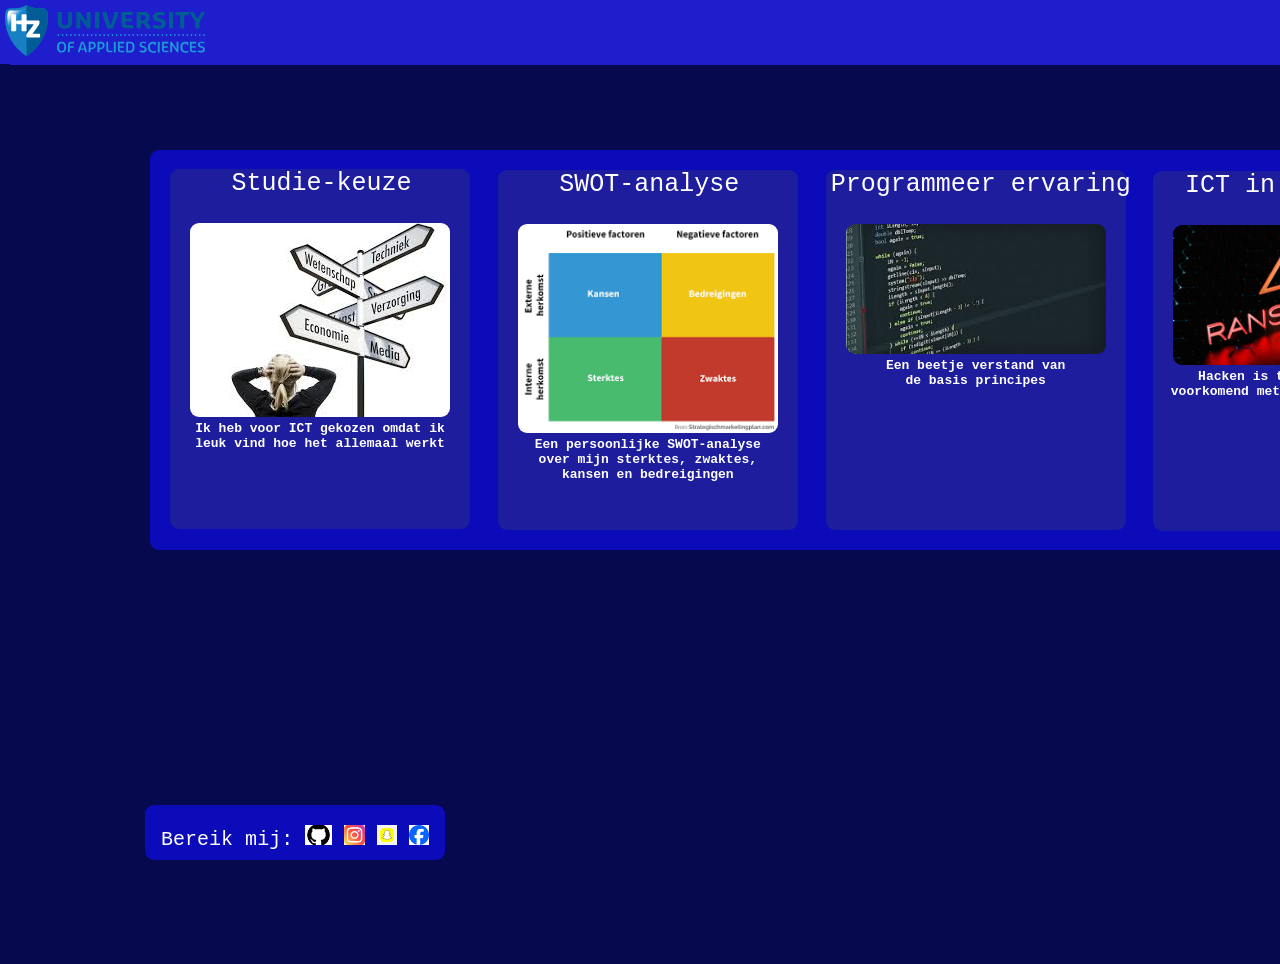
==== commit f063992b: "update_before_fixing_css_file" ====
--- a/blog.html
+++ b/blog.html
@@ -8,136 +8,141 @@
     <meta http-equiv="X-UA-Compatible" content="ie=edge">
     <link rel="stylesheet" href="CSS/style.css">
     <link rel="stylesheet" href="CSS/blog.css">
-    <title>blog</title>
+    <title>Blog</title>
 </head>
 
 <body>
     <main>
-        <div class="wrapper">
-            <div class="grid_box1">
-                <div class="topbar"></div>
-                <a href="https://hz.nl">
-                    <img class="resize_hz_image" src="images/HZ.svg" alt="Logo of HZ university of applied sciences">
-                </a>
-            </div>
-            <div class="grid_box2">
-                <div class="touch_line">
-                    <nav>
-                        <ul>
-                            <li>
-                                <img class="three_lines_image" 
-                                src="images/3_lines_menu.png" 
-                                alt="3 lines horizontally" 
-                                width="30px"
-                                height="20px">
-                            </li>
-                            <li>
-                                <a class="nav-link" 
-                                    href="./index.html">Home
-                                </a>
-                            </li>
-                            <li>
-                                <a class="nav-link" 
-                                    href="./profile.html">Profile
-                                </a>
-                            </li>
-                            <li>
-                                <a class="nav-link" 
-                                    href="./dashboard.html">Dashboard
-                                </a>
-                            </li>
-                            <li>
-                                <a class="nav-link" 
-                                    href="./faq.html">FAQ
-                                </a>
-                            </li>
-                            <li>
-                                <a class="active" class="nav-link" 
-                                    href="./blog.html">Blog
-                                </a>
-                            </li>
-                        </ul>
-                    </nav> <!-- end of class navigation_tab -->
-                </div><!-- end of class touch line -->
-            </div> <!-- end of div2 -->
-            <div class="grid_box3">
-                <div class="box3" class="content custom-scrollbar">
-                        <a class="blogbox-studie" href="./blog/studie-keuze.html">
-                            <p class="titel">Studie-keuze</p>
-                            <img class="blog-pic" src="images/studiekeus.jpg"></br>
-                            <b>Ik heb voor ICT gekozen omdat ik</b></br>
-                            <b>leuk vind hoe het allemaal werkt</b>
-                        </a>
-                        <a class="blogbox-swot" href="./blog/swot.html">
-                            <p class="titel">SWOT-analyse</p>
-                            <img class="blog-pic" src="images/swot.png"></br>
-                            <b>Een persoonlijke SWOT-analyse</b></br>
-                            <b>over mijn sterktes, zwaktes,</b></br>
-                            <b>kansen en bedreigingen</b>
-                        </a>
-                        <a class="blogbox-prog-exp" href="./blog/program-experience.html">
-                            <p class="titel">Programmeer ervaring</p>
-                            <img class="blog-pic" src="images/program.jpg"></br>
-                            <b>Een beetje verstand van</b></br>
-                            <b>de basis principes</b>
-                        </a>
-                        <a class="blogbox-ict-dageljks" href="./blog/ict-dagelijks-leven.html">
-                            <p class="titel">ICT in het leven</p>
-                            <img class="blog-pic" src="images/ransomware.webp"></br>
-                            <b>Hacken is tegenwoordig best</b></br>
-                            <b>voorkomend met al die ict systemen</b>
-                        </a>
+        <top-bar>
+            <a href="https://hz.nl">
+                <img class="resize_hz_image" 
+                        src="images/HZ.svg" 
+                        alt="Logo of HZ university of applied sciences">
+            </a>
+        </top-bar>
+
+        <touch-line>
+            <nav class="flex-container">
+                <img src="images/3_lines_menu.png"
+                    alt="3 lines horizontally"
+                    width="50"
+                    height="auto">
+                <div>
+                    <a  class="nav-link"
+                        class="active"
+                        href="./index.html">Home
+                    </a>
                 </div>
-            </div>
-            <!--Blog Names
+                <div>
+                    <a class="nav-link"
+                        href="./profile.html">Profile
+                    </a>
+                </div>
+                <div>
+                    <a class="nav-link" 
+                        href="./dashboard.html">Dashboard
+                    </a>
+                </div>
+                <div>
+                    <a class="nav-link" 
+                        href="./faq.html">Faq
+                    </a>
+                </div>
+                <div>
+                    <a class="nav-link" 
+                        href="./blog.html">Blog
+                    </a>
+                </div>
+            </nav>
+        </touch-line>
 
-            Studie keuze
-            Persoonlijke SWOT-analyse
-            Programmeer ervaring
-            ICT in het dagelijks leven
+        <blog-posts class="content custom-scrollbar">
+            <article class="blogbox-studie" 
+            href="./blog/studie-keuze.html">
+                <p class="titel">
+                    Studie-keuze
+                </p>
+                <img class="blog-pic" 
+                    src="images/studiekeus.jpg"
+                    alt="Plaatje wegwijzer met studierichtingen">
+                </br>
+                <b>Ik heb voor ICT gekozen omdat ik</b>
+                </br>
+                <b>leuk vind hoe het allemaal werkt</b>
+            </article>
+            <article class="blogbox-swot" 
+            href="./blog/swot.html">
+                <p class="titel">
+                    SWOT-analyse
+                </p>
+                <img class="blog-pic" 
+                    src="images/swot.png"
+                    alt="Plaatje van indeling SWOT-analyse">
+                </br>
+                <b>Een persoonlijke SWOT-analyse</b>
+                </br>
+                <b>over mijn sterktes, zwaktes,</b>
+                </br>
+                <b>kansen en bedreigingen</b>
+            </article>
+            <article class="blogbox-prog-exp" 
+            href="./blog/program-experience.html">
+                <p class="titel">
+                    Programmeer ervaring
+                </p>
+                <img class="blog-pic" 
+                    src="images/program.jpg"
+                    alt="Plaatje van code in Javascript">
+                </br>
+                <b>Een beetje verstand van</b>
+                </br>
+                <b>de basis principes</b>
+            </article>
+            <article class="blogbox-ict-dageljks" 
+            href="./blog/ict-dagelijks-leven.html">
+                <p class="titel">
+                    ICT in het leven
+                </p>
+                <img class="blog-pic" 
+                    src="images/ransomware.webp"
+                    alt="Plaatje van Ransomware">
+                </br>
+                <b>Hacken is tegenwoordig best</b>
+                </br>
+                <b>voorkomend met al die ict systemen</b>
+            </article>
+        </blog-posts>
+    </main>
 
-
-            -->
-            <div class="grid_box4"></div>
-            <div class="grid_box5"></div>
-            <div class="grid_box6"></div>
-            <div class="grid_box7"></div>
-            <div class="grid_box8"></div>
-            <div class="grid_box9"></div>
-            <div class="grid_box10"></div>
-
-    </main>
     <footer>
-        <div class="footerbox">
-                Bereik mij:
-                <a href="https://github.com/Twanvandeneijkel">
-                    <img class="resize-footer" 
-                        src="images/github.png" 
-                        alt="Github icon" 
-                        target="_blank"
-                        rel="noopener noreferrer">
-                </a>
-                <a href="https://www.instagram.com/twanvandeneijkel">
-                    <img class="resize-footer" 
-                        src="images/instagram.jpg" 
-                        alt="Instagram icon" 
-                        target="_blank"
-                        rel="noopener noreferrer">
-                </a>
-                <a href="https://www.snapchat.com/add/twan-vdeijkel">
-                    <img class="resize-footer" 
-                        src="images/snapchat.png" 
-                        alt="Snapchat icon" 
-                        target="_blank"
-                        rel="noopener noreferrer">
-                </a>
-                <a href="https://www.facebook.com/twaneijkel/">
-                    <img class="resize-footer" 
-                        src="images/facebook.png" 
-                        alt="Facebook icon" 
-                        target="_blank"
-                        rel="noopener noreferrer">
-                </a>
-        </div>
+        Bereik mij:
+        <a href="https://github.com/Twanvandeneijkel">
+            <img class="resize-footer" 
+                src="images/github.png" 
+                alt="Github icon" 
+                target="_blank"
+                rel="noopener noreferrer">
+        </a>
+        <a href="https://www.instagram.com/twanvandeneijkel">
+            <img class="resize-footer" 
+                src="images/instagram.jpg" 
+                alt="Instagram icon" 
+                target="_blank"
+                rel="noopener noreferrer">
+        </a>
+        <a href="https://www.snapchat.com/add/twan-vdeijkel">
+            <img class="resize-footer" 
+                src="images/snapchat.png" 
+                alt="Snapchat icon" 
+                target="_blank"
+                rel="noopener noreferrer">
+        </a>
+        <a href="https://www.facebook.com/twaneijkel/">
+            <img class="resize-footer" 
+                src="images/facebook.png" 
+                alt="Facebook icon" 
+                target="_blank"
+                rel="noopener noreferrer">
+        </a>
     </footer>
 </body>
--- a/CSS/style.css
+++ b/CSS/style.css
@@ -1,20 +1,23 @@
 :root{
-  --bluecolor: rgb(31, 31, 141);
-  --boxcolor: rgb(0,0,113);
+  --bluecolor: rgb(30, 30, 205);
+  --boxcolor: rgb(11, 11, 186);
+  --background: rgb(7, 9, 79);
   font-family: monospace;
   color: white;
 }
 
 body {
-  background-color: black;
+  background-color: var(--background);
   background-attachment: fixed;
+  margin:0;
+  padding:0;
   overflow: hidden;
 }
 
-.topbar {
+top-bar {
   background-color: var(--bluecolor);
   width: 100%;
-  height: 70px;
+  height: auto;
   position: absolute;
   left: 0px;
   top: 0px;
@@ -23,71 +26,69 @@
 .resize_hz_image {
   width: 200px;
   height: auto;
-  margin: 5px 0px 0px 5px;
-  position: relative;
-  top: 0;
-  left: 0;
+  padding: 5px;
 }
 
 nav {
   background-color: var(--bluecolor);
-  width: auto;
+  left: 0;
+  top: 0;
+  transition: .8s;
+  position: absolute
+}
+
+touch-line {
+  background-color: var(--background);
+  width: 10px;
   height: 100%;
-  left: -105px;
-  top: 0;
-  transition: 1s;
+  left: 0;
+  top: 64.450px;
   position: absolute;
 }
-.touch_line {
-  background-color: black;
-  width: 10px;
-  height: 100%;
-  left: 0px;
-  top: 70px;
-  position: absolute;
-}
-.touch_line:hover nav {
+
+touch-line:hover nav {
   transform: translateX(100%);
 }
 
-nav ul {
-  list-style-type: none;
-  line-height: 70px;
+.flex-container{
+  display: flex;
+  background-color: var(--bluecolor);
+  flex-direction: column;
+  justify-content: flex-start;
+  gap: 50px;
+  align-items: center;
+  position: absolute;
+  width: 80px;
+  height: 100%;
+  left: -80px;
+}
+
+.flex-container > div{
+  background-color: var(--boxcolor);
+  height: 50px;
+  width: 80px;
   text-align: center;
 }
-li a {
-  margin-left: -50px;
-  display: block;
-  color: white;
-  padding: 8px 16px;
-  text-decoration: none;
-}
-/*.nav-link{
 
-  background-color: var(--bluecolor);
-  color: rgb(255, 255, 255);
-  float: right;
-  text-decoration: none;
-  padding: 5px;
-}*/
-/*a.nav-link:hover{
-  background-color: rgb(154, 36, 6)
-}*/
-li a.active{
-  background-color: rgb(36, 36, 193);
-}
-li a:hover:not(.active){
-  background-color: rgb(154, 36, 6);  
+.flex-container > img{
+  padding-top: 20px;
 }
 
-.three_lines_image {
-  margin-right: 30px;
+.nav-link{
+  display: block;
+  text-decoration: none;
+  color: yellow;
+  width: 100%;
+  height: 100%;
 }
 
+.nav-link:hover{
+  background-color: red;
+}
 
 h1 {
   margin: 5px auto auto 5px;
-  font-size: 20px;
+  font-size: 40px;
 }
 
 .list_font {
@@ -103,160 +104,39 @@
 .list_font ul li {
   margin-bottom: 17px;
 }
-/*
-.box3{
-  background-color: var(--bluecolor);
-  opacity: 0.7;
-  height: 80%;
-  width: 180%;
-  border-radius: 9px;
-  position: relative;
-  left: -200px;
-  top: -50px;
-}
 
-.box4{
-  background-color: var(--bluecolor);
-  opacity: 0.7;
-  height: 80%;
-  width: 100%;
-  border-radius: 9px;
-  position: relative;
-  right: -20px;
-  top: -45px;
-  
-}
-.box5{
-  background-color: var(--bluecolor);
-  opacity: 0.7;
-  height: 80%;
-  width: 200%;
-  border-radius: 9px;
-  position: relative;
-  right: -13px;
-  top: -50px;
-  
-}
-.box7{
-  background-color: var(--bluecolor);
-  left: -200px;
-  top: -110px;
-  opacity: 0.7;
-  height: 100%;
-  width: 100%;
-  border-radius: 9px;
-  position: relative;
-}
-.resize-box7{
-  width: auto;
-  height: 100px;
-}
-.box8{
-  background-color: var(--bluecolor);
-  left: -200px;
-  top: -105px;
-  opacity: 0.7;
-  height: 100%;
-  width: 206%;
-  border-radius: 9px;
-  position: relative;
-}
-.box9{
-  background-color: var(--bluecolor);
-  left: 100px;
-  top: -105px;
-  opacity: 0.7;
-  height: 100%;
-  width: 169%;
-  border-radius: 9px;
-  position: relative;
-}*/
-.footerbox{
+footer{
   background-color: var(--boxcolor);
-  top: 0;
-  margin-left: 70px;
-  margin-top: 450px;
   height: 55px;
   width: 300px;
   border-radius: 9px;
   position: absolute;
-}
-.footerbox a{
-  text-decoration: none;
-}
-footer{
   text-align: center;
   font-size: 20px;
 }
+footer a{
+  text-decoration: none;
+}
+
 .resize-footer{
   margin-top: 20px;
   height: 20px;
   width: auto;
 }
-h1{
-  margin-top: 5px;
-  font-size: 40px;
-}
-h2, h3, h4, h5, h6, h{
+
+h2, h3, h4, h5, h6{
   margin-top: 5px;
   margin-left: 5px;
   font-size: 25px;
 }
+
 ol{
   font-size: 17px;
 }
+
 p{
   margin-left: 5px;
   margin-right: 2px;
   font-size: 17px;
 }
 
-.wrapper {
-  width: 100%;
-  height: 100vh;
-  display: grid;
-  grid-gap: 20px;
-  grid-template-columns: repeat(5, 1fr);
-  grid-template-rows: repeat(5, 1fr);
-
-}
-
-.grid_box1 {
-  grid-area: 1 / 1 / 2 / 6;
-}
-
-.grid_box2 {
-  grid-area: 2 / 1 / 6 / 2;
-}
-
-.grid_box3 {
-  grid-area: 2 / 2 / 4 / 3;
-}
-
-.grid_box4 {
-  grid-area: 2 / 3 / 4 / 4;
-}
-
-.grid_box5 {
-  grid-area: 2 / 4 / 4 / 5;
-}
-
-.grid_box6 {
-  grid-area: 2 / 5 / 4 / 6;
-}
-
-.grid_box7 {
-  grid-area: 4 / 2 / 6 / 3;
-}
-
-.grid_box8 {
-  grid-area: 4 / 3 / 6 / 4;
-}
-
-.grid_box9 {
-  grid-area: 4 / 4 / 6 / 5;
-}
-
-.grid_box10 {
-  grid-area: 4 / 5 / 6 / 6;
-}
--- a/CSS/blog.css
+++ b/CSS/blog.css
@@ -1,11 +1,12 @@
 body{
   overflow-y:hidden;
 }
-.box3{
-  left: 60px;
+blog-posts{
+  top: 150px;
+  left: 150px;
   width: 1200px;
   height: 400px;
-  position: relative;
+  position: absolute;
   border-radius: 9px;
   background-color: var(--boxcolor);
   overflow-x: scroll;
@@ -16,7 +17,7 @@
 &::-webkit-scrollbar-thumb{
   border-radius: 50%;
 }
-div.box3 a{
+blog-posts article{
   background-color: rgb(29, 29, 157);
   border-radius: 9px;
   width: 300px;
@@ -58,12 +59,12 @@
   width: 260px;
   border-radius: 9px;
 }
-div.box3 a:hover{
+blog-posts article:hover{
   background-color: #941313;
 
 }
 
-.footerbox{
-  margin-top: 630px;
-  margin-left: 100px;
+footer{
+  left: 145px;
+  bottom: 40px;
 }
